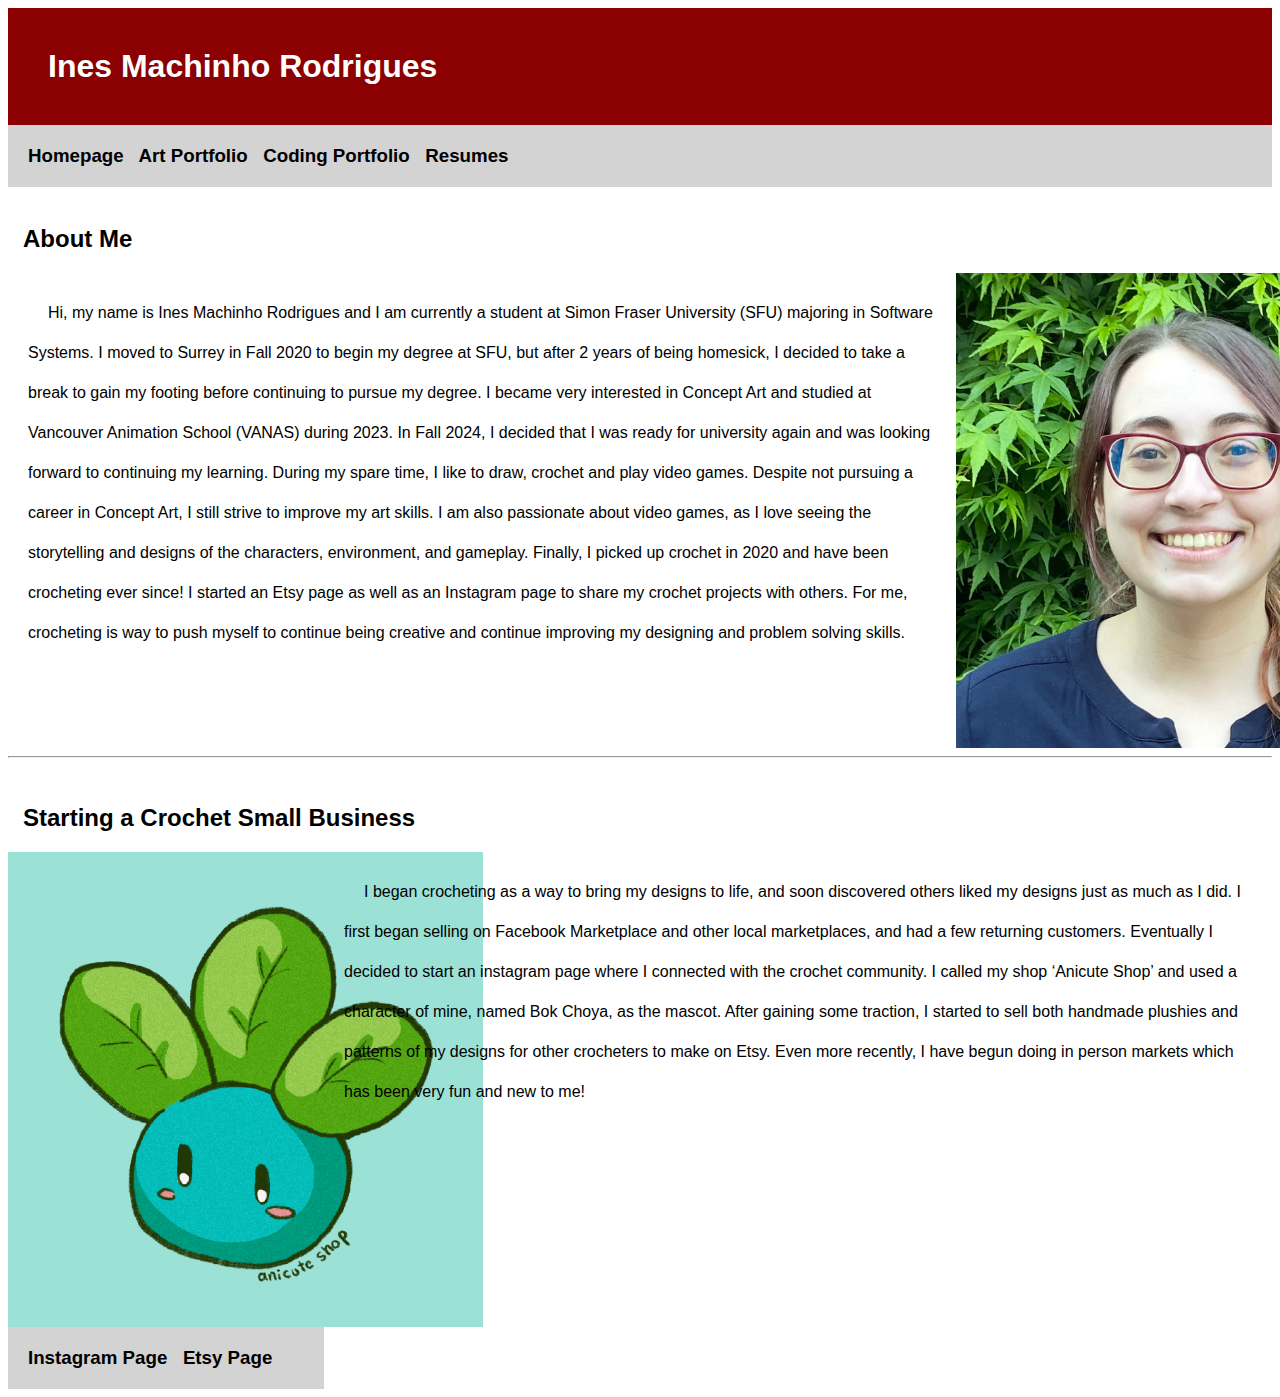
==== index.html @ 80c61ad5 "homepage done + added art portfolio pieces" ====
<!DOCTYPE html>
<html lang="en">
<head>
    <meta charset="UTF-8">
    <meta name="viewport" content="width=device-width, initial-scale=1.0">
    <title>IMR Personal Website</title>
    <link rel="stylesheet" href="styles.css">
</head>
<body>
    <header><h1>Ines Machinho Rodrigues</h1></header>
        <nav>
            <h3>
                <a href="index.html">Homepage</a>&nbsp;&nbsp;
                <a href="art-portfolio.html">Art Portfolio</a>&nbsp;&nbsp;
                <a href="coding-portfolio.html">Coding Portfolio</a>&nbsp;&nbsp;
                <a href="resumes.html">Resumes</a>&nbsp;&nbsp;
            </h3>
        </nav>

    <br>
    <h2>About Me</h2>
    <section style="display: grid; grid-template-columns: 75% 25%; justify-content: space-evenly;">
        <p>Hi, my name is Ines Machinho Rodrigues and I am currently a student at Simon Fraser University (SFU) majoring in Software Systems. 
            I moved to Surrey in Fall 2020 to begin my degree at SFU, but after 2 years of being homesick, I decided to take a break to gain my footing before continuing to pursue my degree. 
            I became very interested in Concept Art and studied at Vancouver Animation School (VANAS) during 2023. In Fall 2024, I decided that I was ready for university again and was looking forward to continuing my learning. 
            
            During my spare time, I like to draw, crochet and play video games. 
            Despite not pursuing a career in Concept Art, I still strive to improve my art skills. 
            I am also passionate about video games, as I love seeing the storytelling and designs of the characters, environment, and gameplay. 
            Finally, I picked up crochet in 2020 and have been crocheting ever since! I started an Etsy page as well as an Instagram page to share my crochet projects with others. 
            For me, crocheting is way to push myself to continue being creative and continue improving my designing and problem solving skills.
        </p>
        <img src="IMG_1255.jpeg" alt="A picture of me (Ines)" width="475" height="475">
    </section>
    <hr>

    <br>
    <h2>Starting a Crochet Small Business</h2>
    <section style="display:grid; grid-template-columns: 25% 75%; justify-content: space-evenly;">
        <img src="Bok Choya - BG.png" alt="Logo of my small crochet business Anicute Shop" width="475" height="475">
        <p>
            I began crocheting as a way to bring my designs to life, and soon discovered others liked my designs just as much as I did. 
            I first began selling on Facebook Marketplace and other local marketplaces, and had a few returning customers. 
            Eventually I decided to start an instagram page where I connected with the crochet community. 
            I called my shop ‘Anicute Shop’ and used a character of mine, named Bok Choya, as the mascot. 
            After gaining some traction, I started to sell both handmade plushies and patterns of my designs for other crocheters to make on Etsy. 
            Even more recently, I have begun doing in person markets which has been very fun and new to me!
            <br>
            <h3>
                <a href="https://instagram.com/anicuteshop/">Instagram Page</a>&nbsp;&nbsp;
                <a href="https://www.etsy.com/shop/AnicuteShop?ref=dashboard-header">Etsy Page</a>&nbsp;&nbsp;
            </h3>
        </p>
    </section>
</body>

</html>
---- styles.css ----
h1 {
   margin: 0;
   color:white;
   font-family:Verdana, Geneva, Tahoma, sans-serif;
   background-color:darkred;
   padding: 40px;
}

h3 {
   margin: 0;
   color: black;
   font-family:Verdana, Geneva, Tahoma, sans-serif;
   background-color: lightgray;
   padding: 20px;
}

h3 a:link{
   color:black;
   text-decoration: none;
}

h3 a:active{
   color: darkred;
   text-decoration: none;
}

h3 a:visited{
   color: black;
   text-decoration: none;
}

h3 a:hover {
   color: darkred;
   text-decoration: underline;
}

h2{
   text-indent: 15px;
   color: black;
   font-family:Verdana, Geneva, Tahoma, sans-serif;
}

p {
    text-indent: 20px;
    margin: 0 auto;
    padding: 20px;
    font-size: medium;
    font-family:Verdana, Geneva, Tahoma, sans-serif;
    line-height: 2.5;
}
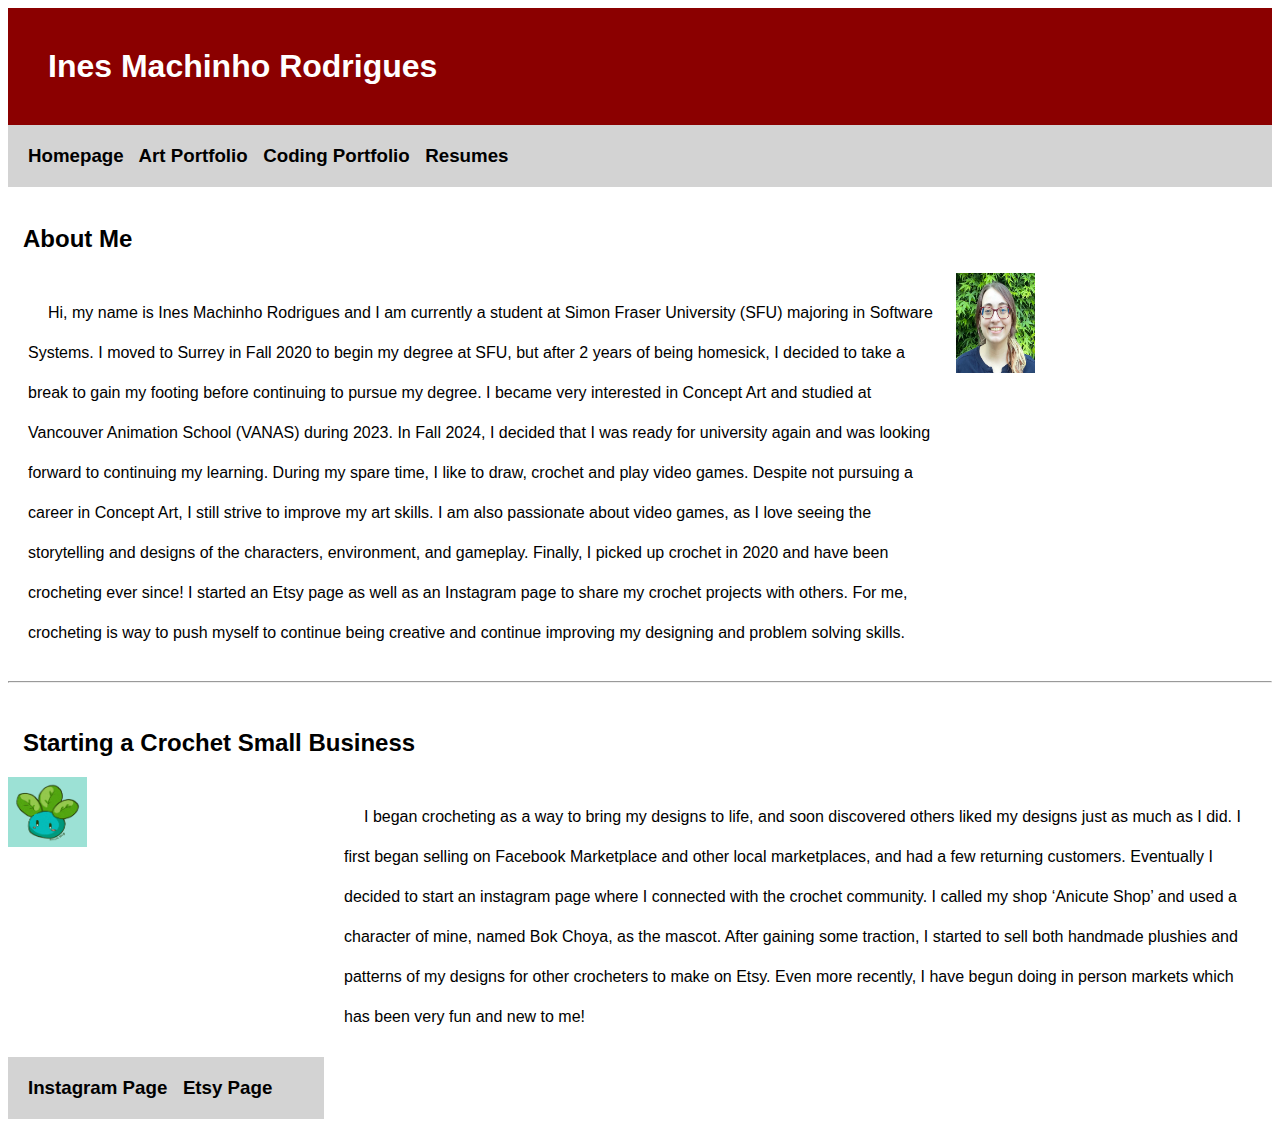
==== commit 75273a69: "added artworks to art portfolio page" ====
--- a/index.html
+++ b/index.html
@@ -30,14 +30,14 @@
             Finally, I picked up crochet in 2020 and have been crocheting ever since! I started an Etsy page as well as an Instagram page to share my crochet projects with others. 
             For me, crocheting is way to push myself to continue being creative and continue improving my designing and problem solving skills.
         </p>
-        <img src="IMG_1255.jpeg" alt="A picture of me (Ines)" width="475" height="475">
+        <img src="IMG_1255.jpeg" alt="A picture of me (Ines)" width="25%" height="25%">
     </section>
     <hr>
 
     <br>
     <h2>Starting a Crochet Small Business</h2>
     <section style="display:grid; grid-template-columns: 25% 75%; justify-content: space-evenly;">
-        <img src="Bok Choya - BG.png" alt="Logo of my small crochet business Anicute Shop" width="475" height="475">
+        <img src="Bok Choya - BG.png" alt="Logo of my small crochet business Anicute Shop" width="25%" height="25%">
         <p>
             I began crocheting as a way to bring my designs to life, and soon discovered others liked my designs just as much as I did. 
             I first began selling on Facebook Marketplace and other local marketplaces, and had a few returning customers. 
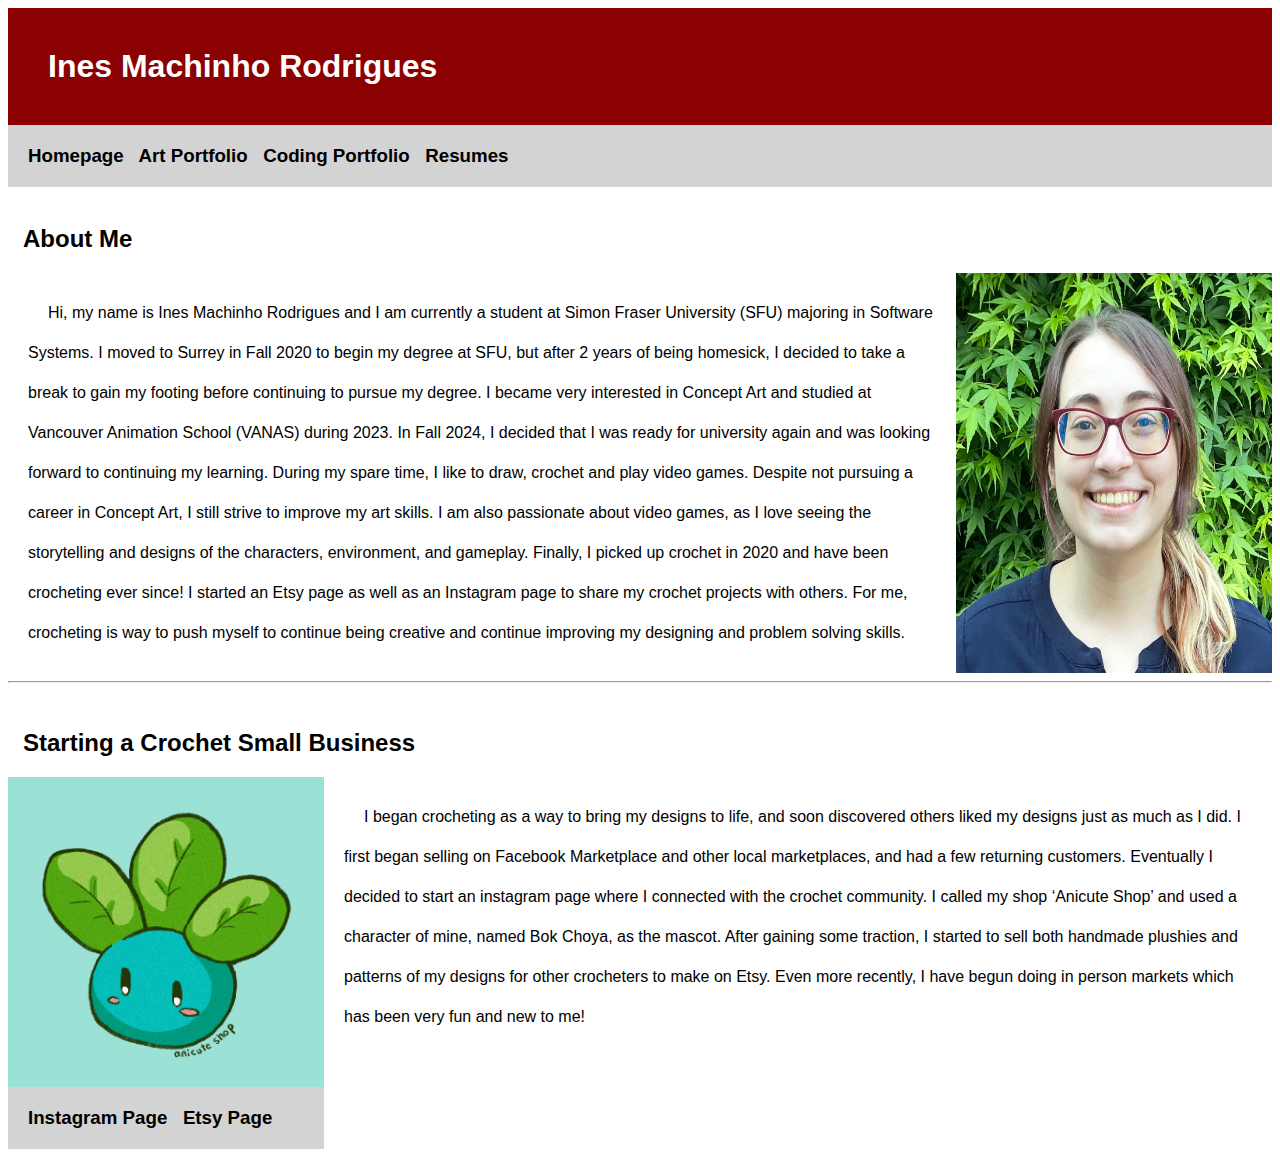
==== commit f72b959c: "fixed formatting issues in art porfolio page and home page" ====
--- a/index.html
+++ b/index.html
@@ -30,14 +30,14 @@
             Finally, I picked up crochet in 2020 and have been crocheting ever since! I started an Etsy page as well as an Instagram page to share my crochet projects with others. 
             For me, crocheting is way to push myself to continue being creative and continue improving my designing and problem solving skills.
         </p>
-        <img src="IMG_1255.jpeg" alt="A picture of me (Ines)" width="25%" height="25%">
+        <img src="IMG_1255.jpeg" alt="A picture of me (Ines)" width="100%" height="100%">
     </section>
     <hr>
 
     <br>
     <h2>Starting a Crochet Small Business</h2>
     <section style="display:grid; grid-template-columns: 25% 75%; justify-content: space-evenly;">
-        <img src="Bok Choya - BG.png" alt="Logo of my small crochet business Anicute Shop" width="25%" height="25%">
+        <img src="Bok Choya - BG.png" alt="Logo of my small crochet business Anicute Shop" width="100%" height="100%">
         <p>
             I began crocheting as a way to bring my designs to life, and soon discovered others liked my designs just as much as I did. 
             I first began selling on Facebook Marketplace and other local marketplaces, and had a few returning customers. 
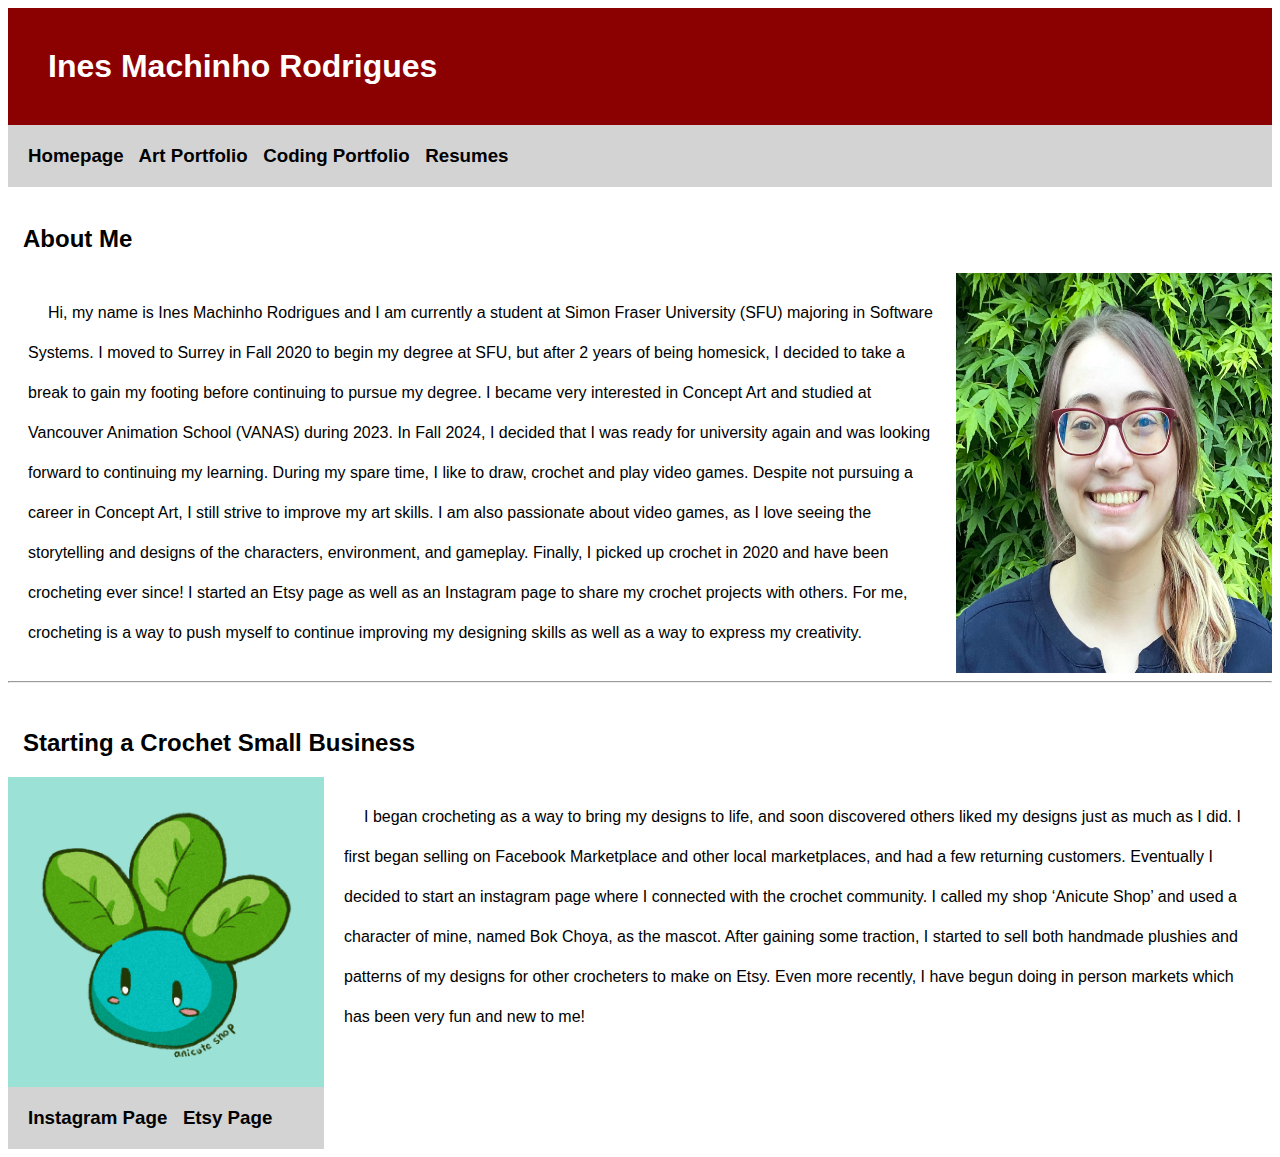
==== commit 2ef85d50: "fixed formatting issues in homepage and resumes page" ====
--- a/index.html
+++ b/index.html
@@ -5,6 +5,7 @@
     <meta name="viewport" content="width=device-width, initial-scale=1.0">
     <title>IMR Personal Website</title>
     <link rel="stylesheet" href="styles.css">
+    <link rel="icon" href="images/favicon.ico" type="image/x-icon">
 </head>
 <body>
     <header><h1>Ines Machinho Rodrigues</h1></header>
@@ -27,17 +28,17 @@
             During my spare time, I like to draw, crochet and play video games. 
             Despite not pursuing a career in Concept Art, I still strive to improve my art skills. 
             I am also passionate about video games, as I love seeing the storytelling and designs of the characters, environment, and gameplay. 
-            Finally, I picked up crochet in 2020 and have been crocheting ever since! I started an Etsy page as well as an Instagram page to share my crochet projects with others. 
-            For me, crocheting is way to push myself to continue being creative and continue improving my designing and problem solving skills.
+            Finally, I picked up crochet in 2020 and have been crocheting ever since! I started an Etsy page as well as an Instagram page to share my crochet projects with others.
+            For me, crocheting is a way to push myself to continue improving my designing skills as well as a way to express my creativity.
         </p>
-        <img src="IMG_1255.jpeg" alt="A picture of me (Ines)" width="100%" height="100%">
+        <img src="images/IMG_1255.jpeg" alt="A picture of me (Ines)" width="100%" height="100%">
     </section>
     <hr>
 
     <br>
     <h2>Starting a Crochet Small Business</h2>
     <section style="display:grid; grid-template-columns: 25% 75%; justify-content: space-evenly;">
-        <img src="Bok Choya - BG.png" alt="Logo of my small crochet business Anicute Shop" width="100%" height="100%">
+        <img src="images/Bok Choya - BG.png" alt="Logo of my small crochet business Anicute Shop" width="100%" height="100%">
         <p>
             I began crocheting as a way to bring my designs to life, and soon discovered others liked my designs just as much as I did. 
             I first began selling on Facebook Marketplace and other local marketplaces, and had a few returning customers. 
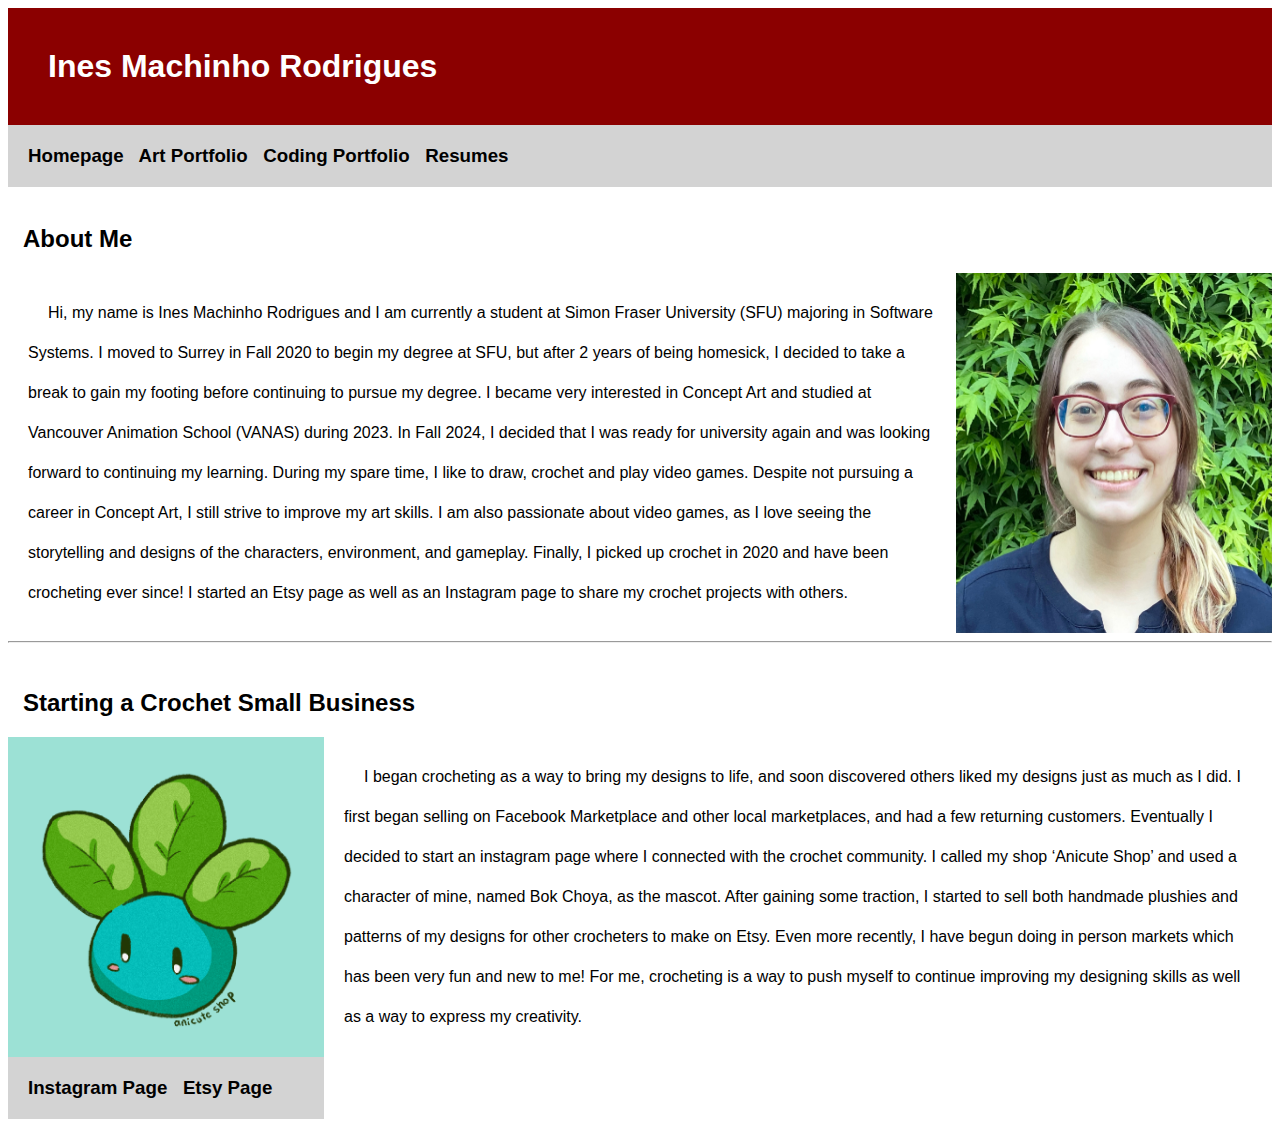
==== commit 326c5e2c: "Update index.html" ====
--- a/index.html
+++ b/index.html
@@ -29,7 +29,6 @@
             Despite not pursuing a career in Concept Art, I still strive to improve my art skills. 
             I am also passionate about video games, as I love seeing the storytelling and designs of the characters, environment, and gameplay. 
             Finally, I picked up crochet in 2020 and have been crocheting ever since! I started an Etsy page as well as an Instagram page to share my crochet projects with others.
-            For me, crocheting is a way to push myself to continue improving my designing skills as well as a way to express my creativity.
         </p>
         <img src="images/IMG_1255.jpeg" alt="A picture of me (Ines)" width="100%" height="100%">
     </section>
@@ -45,7 +44,8 @@
             Eventually I decided to start an instagram page where I connected with the crochet community. 
             I called my shop ‘Anicute Shop’ and used a character of mine, named Bok Choya, as the mascot. 
             After gaining some traction, I started to sell both handmade plushies and patterns of my designs for other crocheters to make on Etsy. 
-            Even more recently, I have begun doing in person markets which has been very fun and new to me!
+            Even more recently, I have begun doing in person markets which has been very fun and new to me! 
+            For me, crocheting is a way to push myself to continue improving my designing skills as well as a way to express my creativity.
             <br>
             <h3>
                 <a href="https://instagram.com/anicuteshop/">Instagram Page</a>&nbsp;&nbsp;
